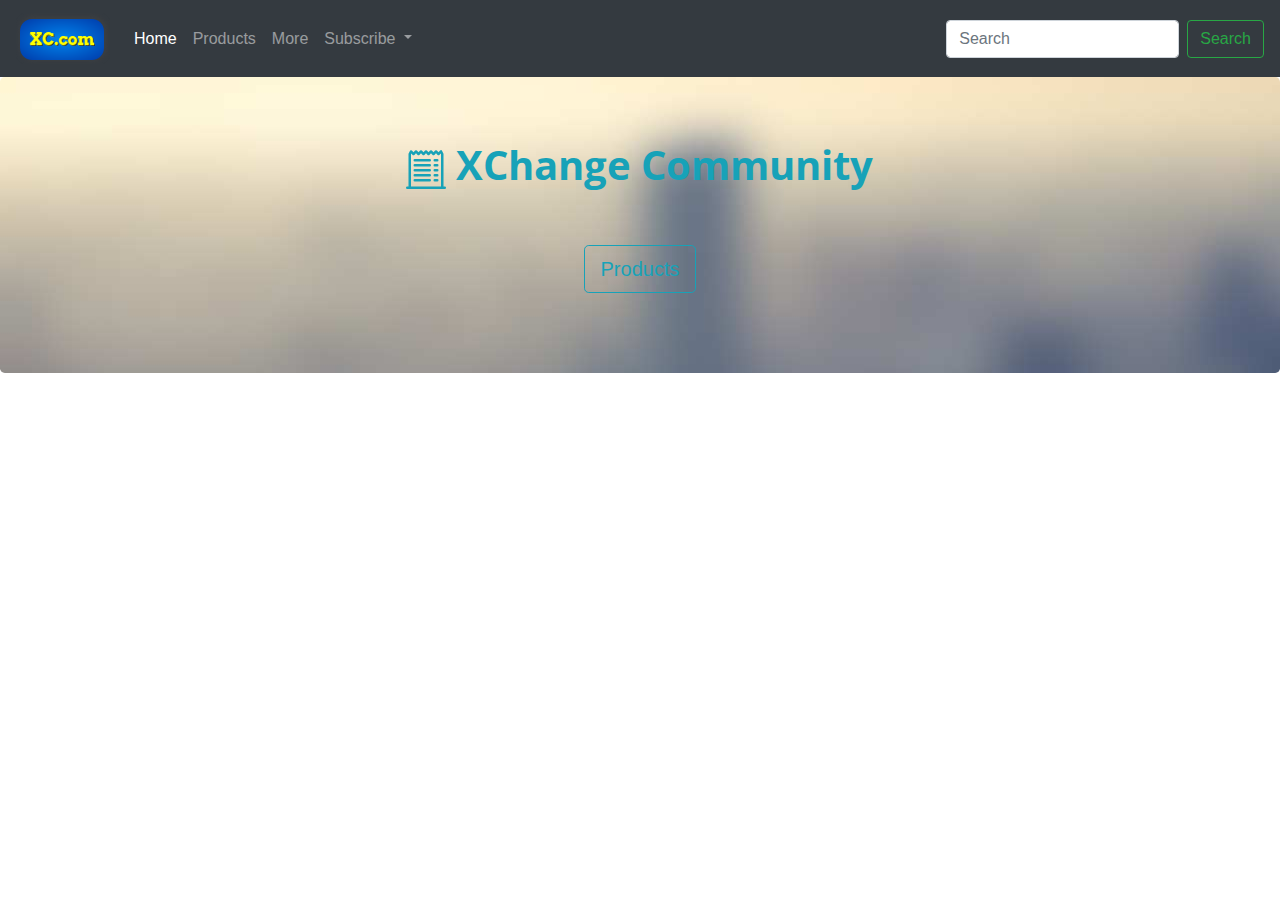
==== index.html @ de7c1827 "deleted some css" ====
<!doctype html>
<html lang="en">
  <head>

    <meta charset="utf-8">
    <meta name="viewport" content="width=device-width, initial-scale=1, shrink-to-fit=no">
   

    <link rel="stylesheet" href="script/bootstrap.min.css">
    <link href="https://fonts.googleapis.com/css2?family=Open+Sans&display=swap" rel="stylesheet">
    <link rel="stylesheet" href="color.css">
    <title>XC.com</title>


  </head>

  <body >

  <nav class="navbar navbar-expand-lg navbar-dark bg-dark">
         <a class="navbar-brand" href="#"> <img src="XC.png" alt="XC.com"></a>
         <button class="navbar-toggler" type="button" data-toggle="collapse" data-target="#navbarSupportedContent" aria-controls="navbarSupportedContent" aria-expanded="false" aria-label="Toggle navigation">
           <span class="navbar-toggler-icon"></span>
         </button>

         <div class="collapse navbar-collapse" id="navbarSupportedContent">
           <ul class="navbar-nav mr-auto">
             <li class="nav-item active">
               <a class="nav-link" href="#">Home <span class="sr-only">(current)</span></a>
             </li>
             <li class="nav-item">
               <a class="nav-link" href="#">Products</a>
             </li>
             <li class="nav-item">
               <a class="nav-link" href="#">More</a>
             </li>
             <li class="nav-item dropdown">
               <a class="nav-link dropdown-toggle" href="#" id="navbarDropdown" role="button" data-toggle="dropdown" aria-haspopup="true" aria-expanded="false">
                 Subscribe
               </a>
               <div class="dropdown-menu" aria-labelledby="navbarDropdown">
                 <a class="dropdown-item"  href="LoginPage.html">Sign in</a>
                 <a class="dropdown-item"  href="CreateAccount.html">Sign up</a>
               </div>
             </li>
           </ul>

           <form class="form-inline my-2 my-lg-0">
             <input class="form-control mr-sm-2" type="search" placeholder="Search" aria-label="Search">
             <button class="btn btn-outline-success my-2 my-sm-0" type="submit">Search</button>
           </form>
         </div>
  </nav>

    <div class="jumbotron jumbtron-fluid">

      <div class="container  col-12 col-sm-4 col-md-10 ">
                <h1 class="text-center text-info  " style="font-weight:bold; font-family: 'Open Sans', sans-serif; "><svg width="1em" height="1em" viewBox="0 0 16 16" class="bi bi-receipt-cutoff " fill="currentColor" xmlns="http://www.w3.org/2000/svg">
            <path fill-rule="evenodd" d="M1.92.506a.5.5 0 0 1 .434.14L3 1.293l.646-.647a.5.5 0 0 1 .708 0L5 1.293l.646-.647a.5.5 0 0 1 .708 0L7 1.293l.646-.647a.5.5 0 0 1 .708 0L9 1.293l.646-.647a.5.5 0 0 1 .708 0l.646.647.646-.647a.5.5 0 0 1 .708 0l.646.647.646-.647a.5.5 0 0 1 .801.13l.5 1A.5.5 0 0 1 15 2v13h-1V2.118l-.137-.274-.51.51a.5.5 0 0 1-.707 0L12 1.707l-.646.647a.5.5 0 0 1-.708 0L10 1.707l-.646.647a.5.5 0 0 1-.708 0L8 1.707l-.646.647a.5.5 0 0 1-.708 0L6 1.707l-.646.647a.5.5 0 0 1-.708 0L4 1.707l-.646.647a.5.5 0 0 1-.708 0l-.509-.51L2 2.118V15H1V2a.5.5 0 0 1 .053-.224l.5-1a.5.5 0 0 1 .367-.27zM0 15.5a.5.5 0 0 1 .5-.5h15a.5.5 0 0 1 0 1H.5a.5.5 0 0 1-.5-.5z"/>
            <path fill-rule="evenodd" d="M3 4.5a.5.5 0 0 1 .5-.5h6a.5.5 0 1 1 0 1h-6a.5.5 0 0 1-.5-.5zm0 2a.5.5 0 0 1 .5-.5h6a.5.5 0 1 1 0 1h-6a.5.5 0 0 1-.5-.5zm0 2a.5.5 0 0 1 .5-.5h6a.5.5 0 1 1 0 1h-6a.5.5 0 0 1-.5-.5zm0 2a.5.5 0 0 1 .5-.5h6a.5.5 0 0 1 0 1h-6a.5.5 0 0 1-.5-.5zm0 2a.5.5 0 0 1 .5-.5h6a.5.5 0 0 1 0 1h-6a.5.5 0 0 1-.5-.5zm8-8a.5.5 0 0 1 .5-.5h1a.5.5 0 0 1 0 1h-1a.5.5 0 0 1-.5-.5zm0 2a.5.5 0 0 1 .5-.5h1a.5.5 0 0 1 0 1h-1a.5.5 0 0 1-.5-.5zm0 2a.5.5 0 0 1 .5-.5h1a.5.5 0 0 1 0 1h-1a.5.5 0 0 1-.5-.5zm0 2a.5.5 0 0 1 .5-.5h1a.5.5 0 0 1 0 1h-1a.5.5 0 0 1-.5-.5zm0 2a.5.5 0 0 1 .5-.5h1a.5.5 0 0 1 0 1h-1a.5.5 0 0 1-.5-.5z"/>
          </svg> XChange Community</h1>
      </div>
      <div class="form-group text-center pt-5 col-12 col-lg-12">
        <button type="button" class="btn btn-outline-info btn-lg" >Products </button>

      </div>

    </div>









    <script src="script/jquery-3.5.1.min.js"></script>
    <script src="script/bootstrap.min.js"></script>
  </body>
</html>
---- color.css ----
.jumbotron{background-image: url(pics/5.jpg);}
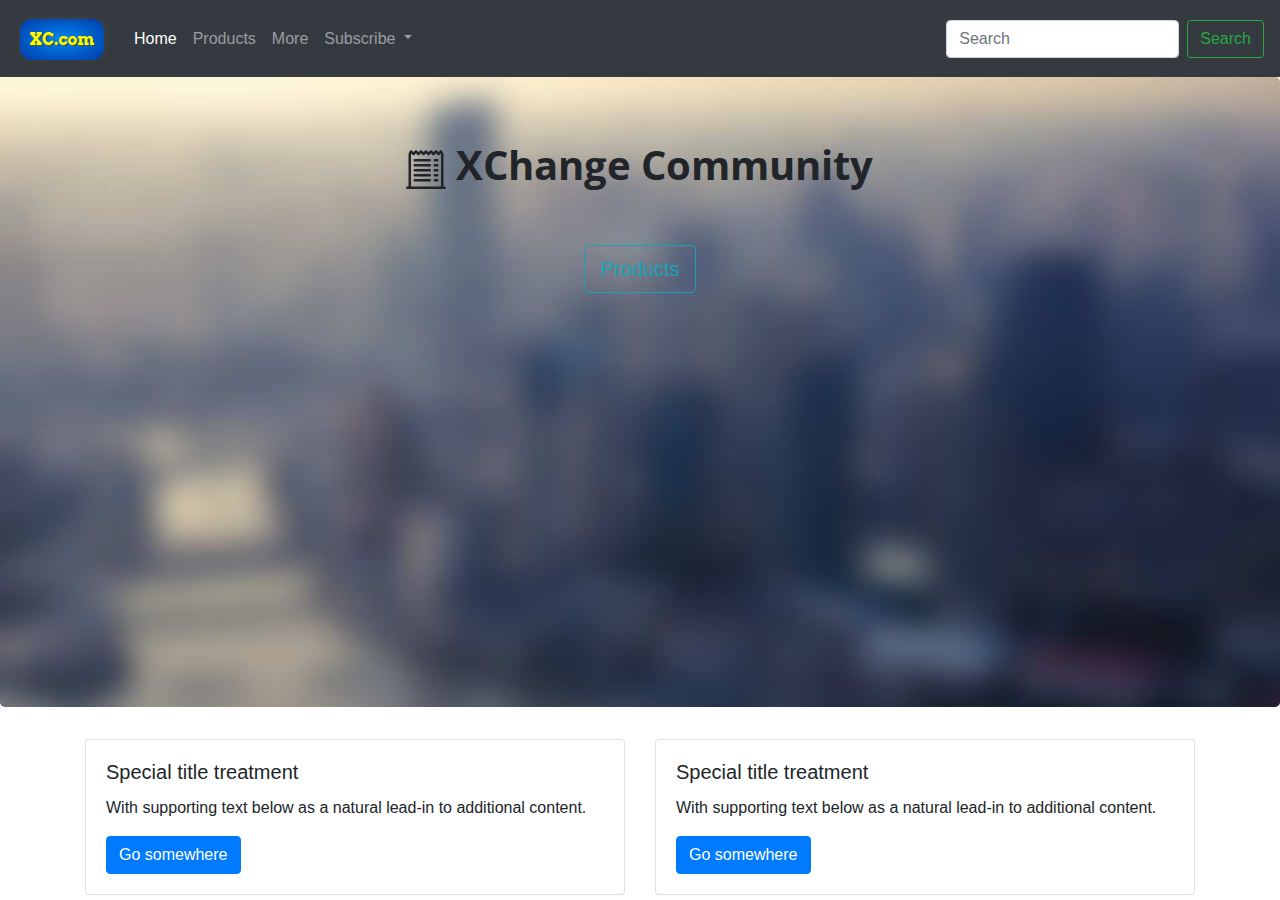
==== commit c3c92019: "card added" ====
--- a/index.html
+++ b/index.html
@@ -4,7 +4,7 @@
 
     <meta charset="utf-8">
     <meta name="viewport" content="width=device-width, initial-scale=1, shrink-to-fit=no">
-   
+
 
     <link rel="stylesheet" href="script/bootstrap.min.css">
     <link href="https://fonts.googleapis.com/css2?family=Open+Sans&display=swap" rel="stylesheet">
@@ -53,8 +53,8 @@
 
     <div class="jumbotron jumbtron-fluid">
 
-      <div class="container  col-12 col-sm-4 col-md-10 ">
-                <h1 class="text-center text-info  " style="font-weight:bold; font-family: 'Open Sans', sans-serif; "><svg width="1em" height="1em" viewBox="0 0 16 16" class="bi bi-receipt-cutoff " fill="currentColor" xmlns="http://www.w3.org/2000/svg">
+      <div class="container  col-12  col-md-10 ">
+                <h1 class="text-center   " style="font-weight:bolder; font-family: 'Open Sans', sans-serif; "><svg width="1em" height="1em" viewBox="0 0 16 16" class="bi bi-receipt-cutoff " fill="currentColor" xmlns="http://www.w3.org/2000/svg">
             <path fill-rule="evenodd" d="M1.92.506a.5.5 0 0 1 .434.14L3 1.293l.646-.647a.5.5 0 0 1 .708 0L5 1.293l.646-.647a.5.5 0 0 1 .708 0L7 1.293l.646-.647a.5.5 0 0 1 .708 0L9 1.293l.646-.647a.5.5 0 0 1 .708 0l.646.647.646-.647a.5.5 0 0 1 .708 0l.646.647.646-.647a.5.5 0 0 1 .801.13l.5 1A.5.5 0 0 1 15 2v13h-1V2.118l-.137-.274-.51.51a.5.5 0 0 1-.707 0L12 1.707l-.646.647a.5.5 0 0 1-.708 0L10 1.707l-.646.647a.5.5 0 0 1-.708 0L8 1.707l-.646.647a.5.5 0 0 1-.708 0L6 1.707l-.646.647a.5.5 0 0 1-.708 0L4 1.707l-.646.647a.5.5 0 0 1-.708 0l-.509-.51L2 2.118V15H1V2a.5.5 0 0 1 .053-.224l.5-1a.5.5 0 0 1 .367-.27zM0 15.5a.5.5 0 0 1 .5-.5h15a.5.5 0 0 1 0 1H.5a.5.5 0 0 1-.5-.5z"/>
             <path fill-rule="evenodd" d="M3 4.5a.5.5 0 0 1 .5-.5h6a.5.5 0 1 1 0 1h-6a.5.5 0 0 1-.5-.5zm0 2a.5.5 0 0 1 .5-.5h6a.5.5 0 1 1 0 1h-6a.5.5 0 0 1-.5-.5zm0 2a.5.5 0 0 1 .5-.5h6a.5.5 0 1 1 0 1h-6a.5.5 0 0 1-.5-.5zm0 2a.5.5 0 0 1 .5-.5h6a.5.5 0 0 1 0 1h-6a.5.5 0 0 1-.5-.5zm0 2a.5.5 0 0 1 .5-.5h6a.5.5 0 0 1 0 1h-6a.5.5 0 0 1-.5-.5zm8-8a.5.5 0 0 1 .5-.5h1a.5.5 0 0 1 0 1h-1a.5.5 0 0 1-.5-.5zm0 2a.5.5 0 0 1 .5-.5h1a.5.5 0 0 1 0 1h-1a.5.5 0 0 1-.5-.5zm0 2a.5.5 0 0 1 .5-.5h1a.5.5 0 0 1 0 1h-1a.5.5 0 0 1-.5-.5zm0 2a.5.5 0 0 1 .5-.5h1a.5.5 0 0 1 0 1h-1a.5.5 0 0 1-.5-.5zm0 2a.5.5 0 0 1 .5-.5h1a.5.5 0 0 1 0 1h-1a.5.5 0 0 1-.5-.5z"/>
           </svg> XChange Community</h1>
@@ -63,8 +63,32 @@
         <button type="button" class="btn btn-outline-info btn-lg" >Products </button>
 
       </div>
+    </div>
 
+    <section>
+      <div class="container">
+        <div class="row">
+  <div class="col-sm-6">
+    <div class="card">
+      <div class="card-body">
+        <h5 class="card-title">Special title treatment</h5>
+        <p class="card-text">With supporting text below as a natural lead-in to additional content.</p>
+        <a href="#" class="btn btn-primary">Go somewhere</a>
+      </div>
     </div>
+  </div>
+  <div class="col-sm-6">
+    <div class="card">
+      <div class="card-body">
+        <h5 class="card-title">Special title treatment</h5>
+        <p class="card-text">With supporting text below as a natural lead-in to additional content.</p>
+        <a href="#" class="btn btn-primary">Go somewhere</a>
+      </div>
+    </div>
+  </div>
+</div>
+      </div>
+    </section>
 
 
 
--- a/color.css
+++ b/color.css
@@ -1 +1,5 @@
-.jumbotron{background-image: url(pics/5.jpg);}
+.jumbotron{background-image: url(pics/5.jpg);
+        background-size: cover;
+        background-position: center;
+        background-attachment: scroll;
+        min-height: 70vh;}
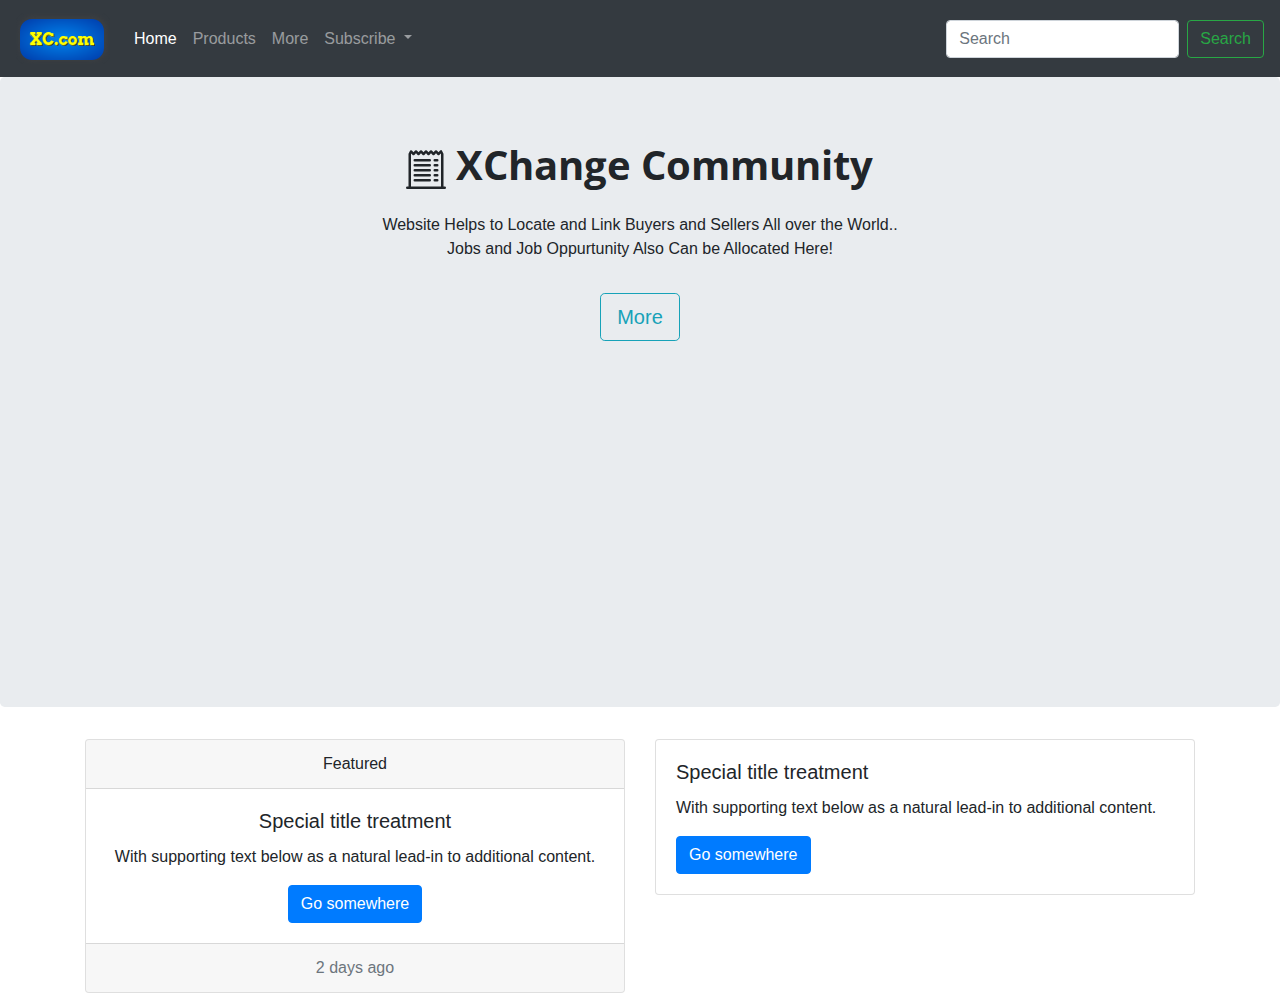
==== commit 666ed402: "footer added" ====
--- a/index.html
+++ b/index.html
@@ -59,8 +59,14 @@
             <path fill-rule="evenodd" d="M3 4.5a.5.5 0 0 1 .5-.5h6a.5.5 0 1 1 0 1h-6a.5.5 0 0 1-.5-.5zm0 2a.5.5 0 0 1 .5-.5h6a.5.5 0 1 1 0 1h-6a.5.5 0 0 1-.5-.5zm0 2a.5.5 0 0 1 .5-.5h6a.5.5 0 1 1 0 1h-6a.5.5 0 0 1-.5-.5zm0 2a.5.5 0 0 1 .5-.5h6a.5.5 0 0 1 0 1h-6a.5.5 0 0 1-.5-.5zm0 2a.5.5 0 0 1 .5-.5h6a.5.5 0 0 1 0 1h-6a.5.5 0 0 1-.5-.5zm8-8a.5.5 0 0 1 .5-.5h1a.5.5 0 0 1 0 1h-1a.5.5 0 0 1-.5-.5zm0 2a.5.5 0 0 1 .5-.5h1a.5.5 0 0 1 0 1h-1a.5.5 0 0 1-.5-.5zm0 2a.5.5 0 0 1 .5-.5h1a.5.5 0 0 1 0 1h-1a.5.5 0 0 1-.5-.5zm0 2a.5.5 0 0 1 .5-.5h1a.5.5 0 0 1 0 1h-1a.5.5 0 0 1-.5-.5zm0 2a.5.5 0 0 1 .5-.5h1a.5.5 0 0 1 0 1h-1a.5.5 0 0 1-.5-.5z"/>
           </svg> XChange Community</h1>
       </div>
-      <div class="form-group text-center pt-5 col-12 col-lg-12">
-        <button type="button" class="btn btn-outline-info btn-lg" >Products </button>
+      <div class="container text-center pt-3 text-small">
+        Website Helps to Locate and Link Buyers and Sellers All over the World..
+        <p>Jobs and Job Oppurtunity Also Can be Allocated Here!</p>
+
+
+      </div>
+      <div class="form-group text-center pt-3 col-12 col-lg-12">
+        <button type="button" class="btn btn-outline-info btn-lg" > More</button>
 
       </div>
     </div>
@@ -68,25 +74,33 @@
     <section>
       <div class="container">
         <div class="row">
-  <div class="col-sm-6">
-    <div class="card">
-      <div class="card-body">
-        <h5 class="card-title">Special title treatment</h5>
-        <p class="card-text">With supporting text below as a natural lead-in to additional content.</p>
-        <a href="#" class="btn btn-primary">Go somewhere</a>
-      </div>
-    </div>
-  </div>
-  <div class="col-sm-6">
-    <div class="card">
-      <div class="card-body">
-        <h5 class="card-title">Special title treatment</h5>
-        <p class="card-text">With supporting text below as a natural lead-in to additional content.</p>
-        <a href="#" class="btn btn-primary">Go somewhere</a>
-      </div>
-    </div>
-  </div>
-</div>
+          <div class="col-sm-6">
+            <div class="card text-center">
+                  <div class="card-header">
+                    Featured
+                  </div>
+                  <div class="card-body">
+                    <h5 class="card-title">Special title treatment</h5>
+                    <p class="card-text">With supporting text below as a natural lead-in to additional content.</p>
+                    <a href="#" class="btn btn-primary">Go somewhere</a>
+                  </div>
+                  <div class="card-footer text-muted">
+                    2 days ago
+                  </div>
+                </div>
+         </div>
+              <div class="col-sm-6">
+                <div class="card">
+                  <div class="card-body">
+                    <h5 class="card-title">Special title treatment</h5>
+                    <p class="card-text">With supporting text below as a natural lead-in to additional content.</p>
+                    <a href="#" class="btn btn-primary">Go somewhere</a>
+                  </div>
+                </div>
+              </div>
+            </div>
+
+
       </div>
     </section>
 
--- a/color.css
+++ b/color.css
@@ -1,4 +1,4 @@
-.jumbotron{background-image: url(pics/5.jpg);
+.jumbotron{background-image:#2b2d34 url(pics/5.jpg);
         background-size: cover;
         background-position: center;
         background-attachment: scroll;
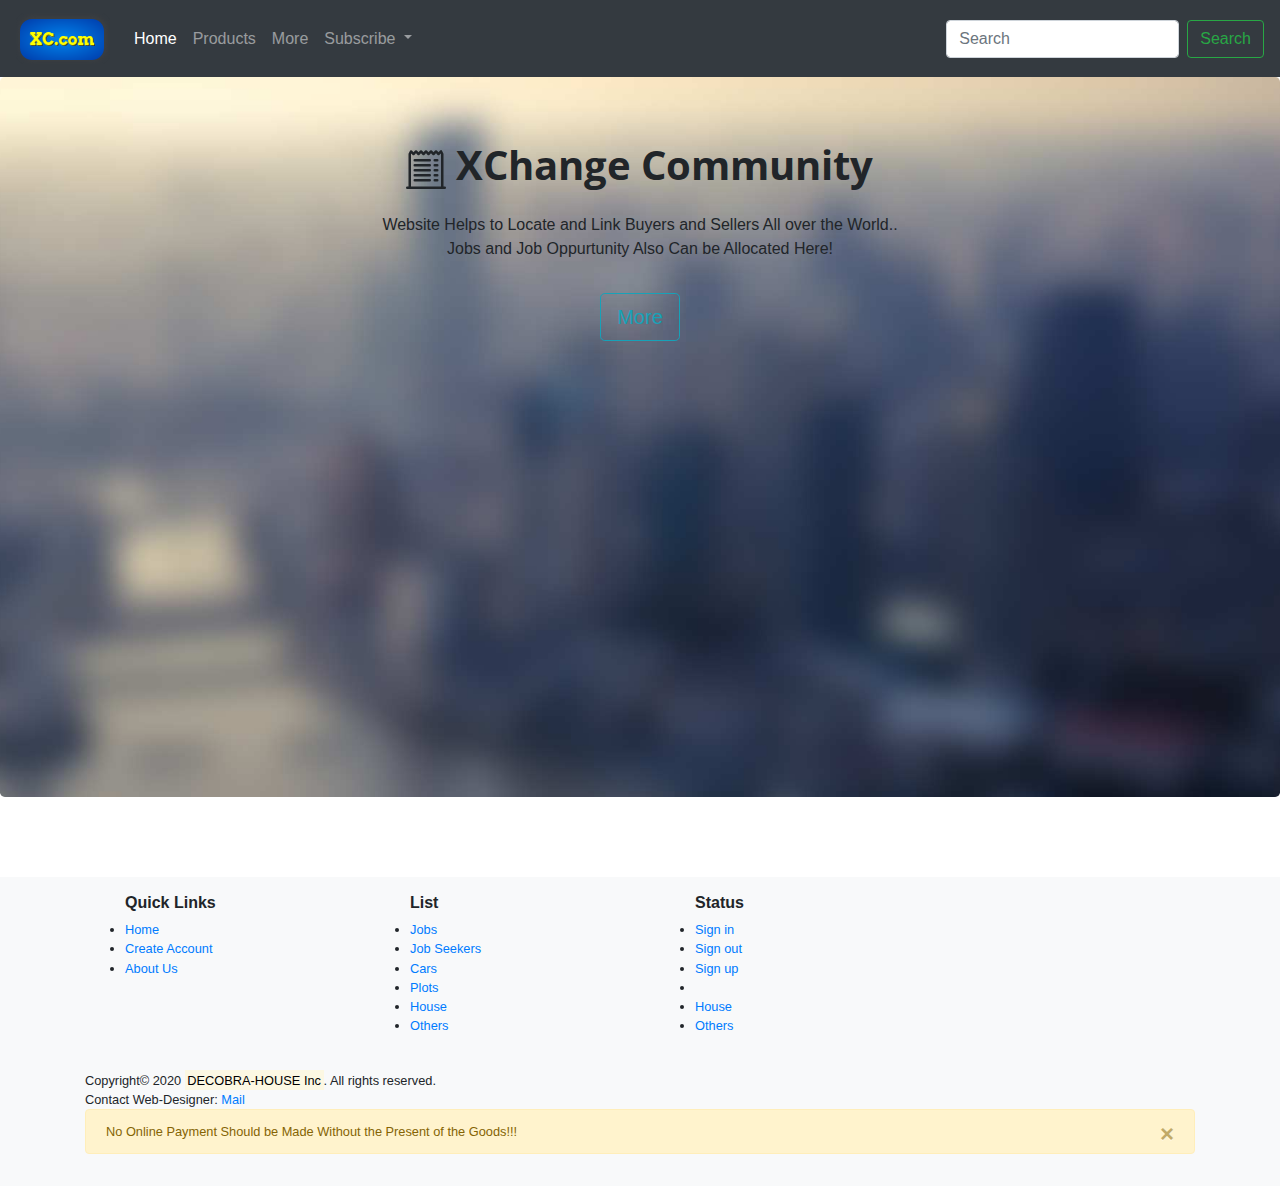
==== commit d44fbdca: "card removed. footer updated" ====
--- a/index.html
+++ b/index.html
@@ -71,41 +71,70 @@
       </div>
     </div>
 
-    <section>
-      <div class="container">
-        <div class="row">
-          <div class="col-sm-6">
-            <div class="card text-center">
-                  <div class="card-header">
-                    Featured
-                  </div>
-                  <div class="card-body">
-                    <h5 class="card-title">Special title treatment</h5>
-                    <p class="card-text">With supporting text below as a natural lead-in to additional content.</p>
-                    <a href="#" class="btn btn-primary">Go somewhere</a>
-                  </div>
-                  <div class="card-footer text-muted">
-                    2 days ago
-                  </div>
-                </div>
-         </div>
-              <div class="col-sm-6">
-                <div class="card">
-                  <div class="card-body">
-                    <h5 class="card-title">Special title treatment</h5>
-                    <p class="card-text">With supporting text below as a natural lead-in to additional content.</p>
-                    <a href="#" class="btn btn-primary">Go somewhere</a>
-                  </div>
-                </div>
-              </div>
-            </div>
-
-
-      </div>
-    </section>
 
 
 
+
+ <section id="footer" class="pt-5">
+            <footer class="small bg-light " >
+              <div class="container py-5 py-sm-3">
+                <div class="row">
+                  <div class="col-12 col-sm-6 col-md-3">
+                    <ul class="unodered-list">
+                      <h6 style="font-weight:bold">Quick Links</h6>
+                      <li><a href="#">Home</a> </li>
+                      <li><a href="#">Create Account</a> </li>
+                      <li><a href="#">About Us</a> </li>
+                    </ul>
+                    </div>
+                    <div class="col-12 col-sm-6 col-md-3">
+                      <ul class="unodered-list">
+                        <h6 style="font-weight:bold">List</h6>
+                        <li><a href="#">Jobs</a> </li>
+                        <li><a href="#">Job Seekers</a> </li>
+                        <li><a href="#">Cars</a> </li>
+                        <li><a href="#">Plots</a> </li>
+                        <li><a href="#">House</a> </li>
+                        <li><a href="#">Others</a> </li>
+                      </ul>
+                    </div>
+                    <div class="col-12 col-sm-6 col-md-3">
+                      <ul class="unstyled-list">
+                        <h6 style="font-weight:bold">Status</h6>
+                        <li><a href="#">Sign in</a> </li>
+                        <li><a href="#">Sign out</a> </li>
+                        <li><a href="#">Sign up</a> </li>
+                        <li> <div class="seperator"></div> </li>
+                        <li><a href="#">House</a> </li>
+                        <li><a href="#">Others</a> </li>
+                      </ul>
+                    </div>
+
+
+
+
+                </div>
+
+               <div class="row">
+                 <div class="col-12 col-sm-8 col-md-12">
+                   <br>Copyright&copy; 2020 <mark>DECOBRA-HOUSE Inc</mark>. All rights reserved.<br/>
+                   Contact Web-Designer:<a href="mailto:jmadiyombam@gmail.com?subject=Designer"> Mail</a>
+                 </div>
+
+               </div>
+               <div class="alert alert-warning alert-dismissible fade show" role="alert">
+                 No Online Payment Should be Made Without the Present of the Goods!!!
+                 <button type="button" class="close" data-dismiss="alert" aria-label="Close">
+                   <span aria-hidden="true">&times;</span>
+                 </button>
+               </div>
+
+              </div>
+
+            </footer>
+
+
+          </section>
 
 
 
--- a/color.css
+++ b/color.css
@@ -1,5 +1,6 @@
-.jumbotron{background-image:#2b2d34 url(pics/5.jpg);
+.jumbotron{background-image: url(pics/5.jpg);
         background-size: cover;
         background-position: center;
         background-attachment: scroll;
-        min-height: 70vh;}
+        min-height: 80vh;}
+#footer{height: 30vh}
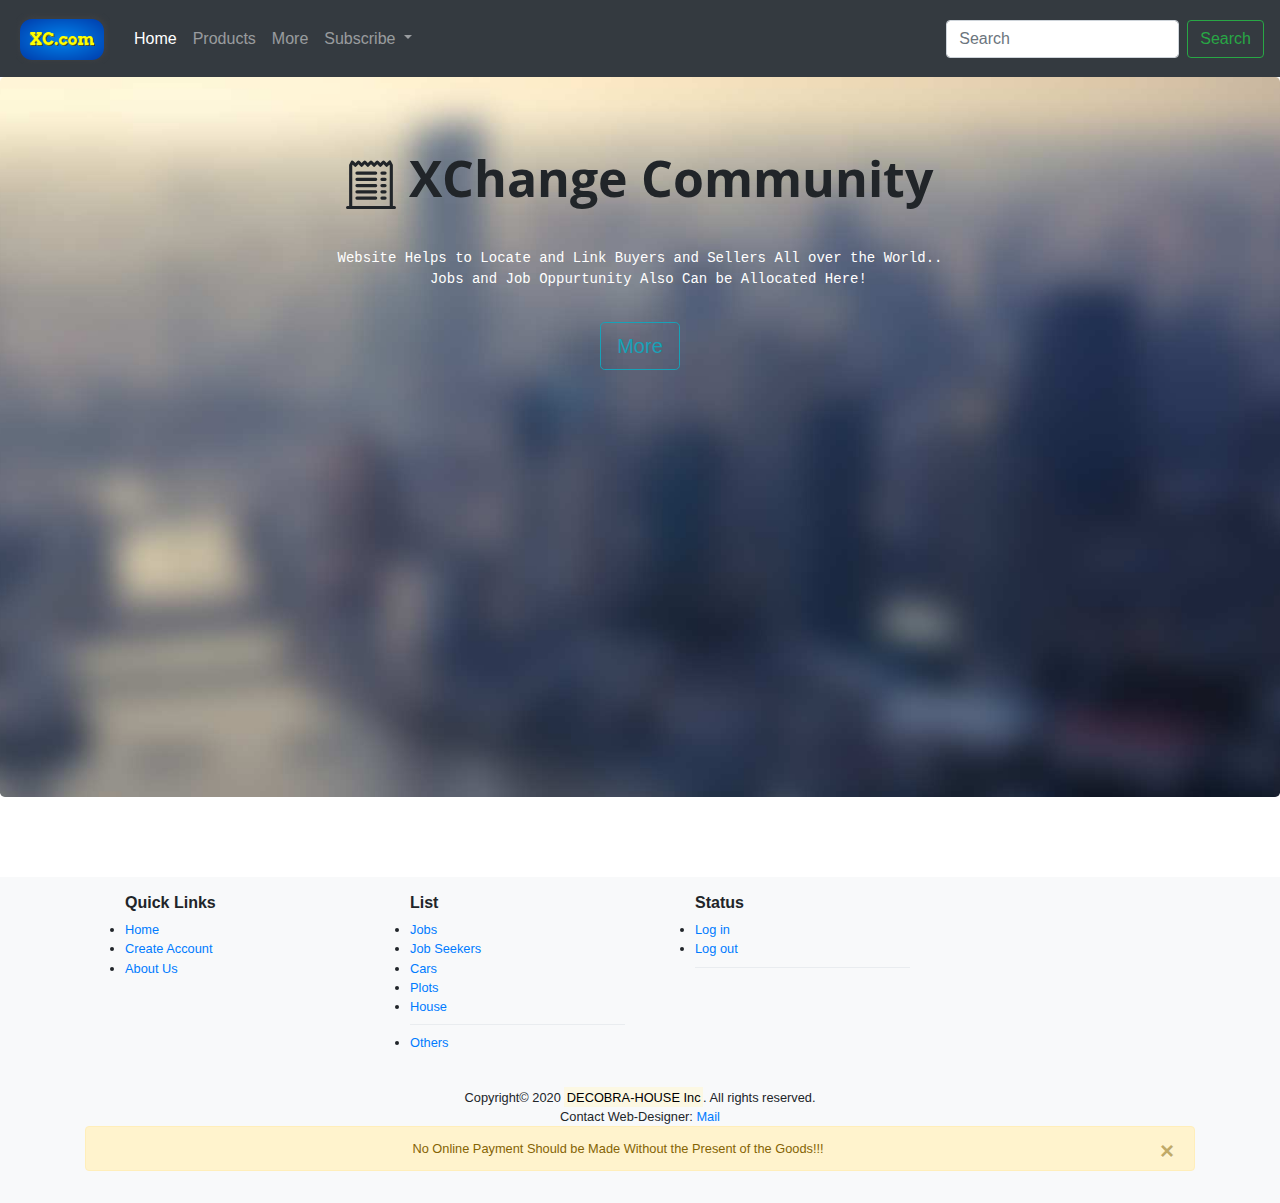
==== commit 7763e0b5: "little changes" ====
--- a/index.html
+++ b/index.html
@@ -51,17 +51,17 @@
          </div>
   </nav>
 
-    <div class="jumbotron jumbtron-fluid">
+  <div class="jumbotron jumbtron-fluid">
 
-      <div class="container  col-12  col-md-10 ">
-                <h1 class="text-center   " style="font-weight:bolder; font-family: 'Open Sans', sans-serif; "><svg width="1em" height="1em" viewBox="0 0 16 16" class="bi bi-receipt-cutoff " fill="currentColor" xmlns="http://www.w3.org/2000/svg">
+      <div class="container  col-12 col-sm-12  col-md-10 ">
+                <p id="topic" class="text-center  " style="font-weight:bolder; font-family: 'Open Sans', sans-serif; "><svg width="1em" height="1em" viewBox="0 0 16 16" class="bi bi-receipt-cutoff " fill="currentColor" xmlns="http://www.w3.org/2000/svg">
             <path fill-rule="evenodd" d="M1.92.506a.5.5 0 0 1 .434.14L3 1.293l.646-.647a.5.5 0 0 1 .708 0L5 1.293l.646-.647a.5.5 0 0 1 .708 0L7 1.293l.646-.647a.5.5 0 0 1 .708 0L9 1.293l.646-.647a.5.5 0 0 1 .708 0l.646.647.646-.647a.5.5 0 0 1 .708 0l.646.647.646-.647a.5.5 0 0 1 .801.13l.5 1A.5.5 0 0 1 15 2v13h-1V2.118l-.137-.274-.51.51a.5.5 0 0 1-.707 0L12 1.707l-.646.647a.5.5 0 0 1-.708 0L10 1.707l-.646.647a.5.5 0 0 1-.708 0L8 1.707l-.646.647a.5.5 0 0 1-.708 0L6 1.707l-.646.647a.5.5 0 0 1-.708 0L4 1.707l-.646.647a.5.5 0 0 1-.708 0l-.509-.51L2 2.118V15H1V2a.5.5 0 0 1 .053-.224l.5-1a.5.5 0 0 1 .367-.27zM0 15.5a.5.5 0 0 1 .5-.5h15a.5.5 0 0 1 0 1H.5a.5.5 0 0 1-.5-.5z"/>
             <path fill-rule="evenodd" d="M3 4.5a.5.5 0 0 1 .5-.5h6a.5.5 0 1 1 0 1h-6a.5.5 0 0 1-.5-.5zm0 2a.5.5 0 0 1 .5-.5h6a.5.5 0 1 1 0 1h-6a.5.5 0 0 1-.5-.5zm0 2a.5.5 0 0 1 .5-.5h6a.5.5 0 1 1 0 1h-6a.5.5 0 0 1-.5-.5zm0 2a.5.5 0 0 1 .5-.5h6a.5.5 0 0 1 0 1h-6a.5.5 0 0 1-.5-.5zm0 2a.5.5 0 0 1 .5-.5h6a.5.5 0 0 1 0 1h-6a.5.5 0 0 1-.5-.5zm8-8a.5.5 0 0 1 .5-.5h1a.5.5 0 0 1 0 1h-1a.5.5 0 0 1-.5-.5zm0 2a.5.5 0 0 1 .5-.5h1a.5.5 0 0 1 0 1h-1a.5.5 0 0 1-.5-.5zm0 2a.5.5 0 0 1 .5-.5h1a.5.5 0 0 1 0 1h-1a.5.5 0 0 1-.5-.5zm0 2a.5.5 0 0 1 .5-.5h1a.5.5 0 0 1 0 1h-1a.5.5 0 0 1-.5-.5zm0 2a.5.5 0 0 1 .5-.5h1a.5.5 0 0 1 0 1h-1a.5.5 0 0 1-.5-.5z"/>
-          </svg> XChange Community</h1>
+          </svg> XChange Community</p>
       </div>
       <div class="container text-center pt-3 text-small">
-        Website Helps to Locate and Link Buyers and Sellers All over the World..
-        <p>Jobs and Job Oppurtunity Also Can be Allocated Here!</p>
+        <pre id="buy">Website Helps to Locate and Link Buyers and Sellers All over the World..
+  Jobs and Job Oppurtunity Also Can be Allocated Here!</pre>
 
 
       </div>
@@ -70,6 +70,7 @@
 
       </div>
     </div>
+
 
 
 
@@ -95,18 +96,18 @@
                         <li><a href="#">Cars</a> </li>
                         <li><a href="#">Plots</a> </li>
                         <li><a href="#">House</a> </li>
+                        <div class="dropdown-divider"></div>
                         <li><a href="#">Others</a> </li>
                       </ul>
                     </div>
                     <div class="col-12 col-sm-6 col-md-3">
                       <ul class="unstyled-list">
                         <h6 style="font-weight:bold">Status</h6>
-                        <li><a href="#">Sign in</a> </li>
-                        <li><a href="#">Sign out</a> </li>
-                        <li><a href="#">Sign up</a> </li>
-                        <li> <div class="seperator"></div> </li>
-                        <li><a href="#">House</a> </li>
-                        <li><a href="#">Others</a> </li>
+                        <li><a href="#">Log in</a> </li>
+                        <li><a href="#">Log out</a> </li>
+                        <div class="dropdown-divider"></div>
+
+
                       </ul>
                     </div>
 
@@ -116,13 +117,13 @@
                 </div>
 
                <div class="row">
-                 <div class="col-12 col-sm-8 col-md-12">
+                 <div class="col-12 col-sm-8 col-md-12 text-center">
                    <br>Copyright&copy; 2020 <mark>DECOBRA-HOUSE Inc</mark>. All rights reserved.<br/>
                    Contact Web-Designer:<a href="mailto:jmadiyombam@gmail.com?subject=Designer"> Mail</a>
                  </div>
 
                </div>
-               <div class="alert alert-warning alert-dismissible fade show" role="alert">
+               <div class="alert alert-warning alert-dismissible fade show text-center" role="alert">
                  No Online Payment Should be Made Without the Present of the Goods!!!
                  <button type="button" class="close" data-dismiss="alert" aria-label="Close">
                    <span aria-hidden="true">&times;</span>
--- a/color.css
+++ b/color.css
@@ -3,4 +3,7 @@
         background-position: center;
         background-attachment: scroll;
         min-height: 80vh;}
-#footer{height: 30vh}
+
+#topic{font-size: 50px}
+
+#buy{color: white}
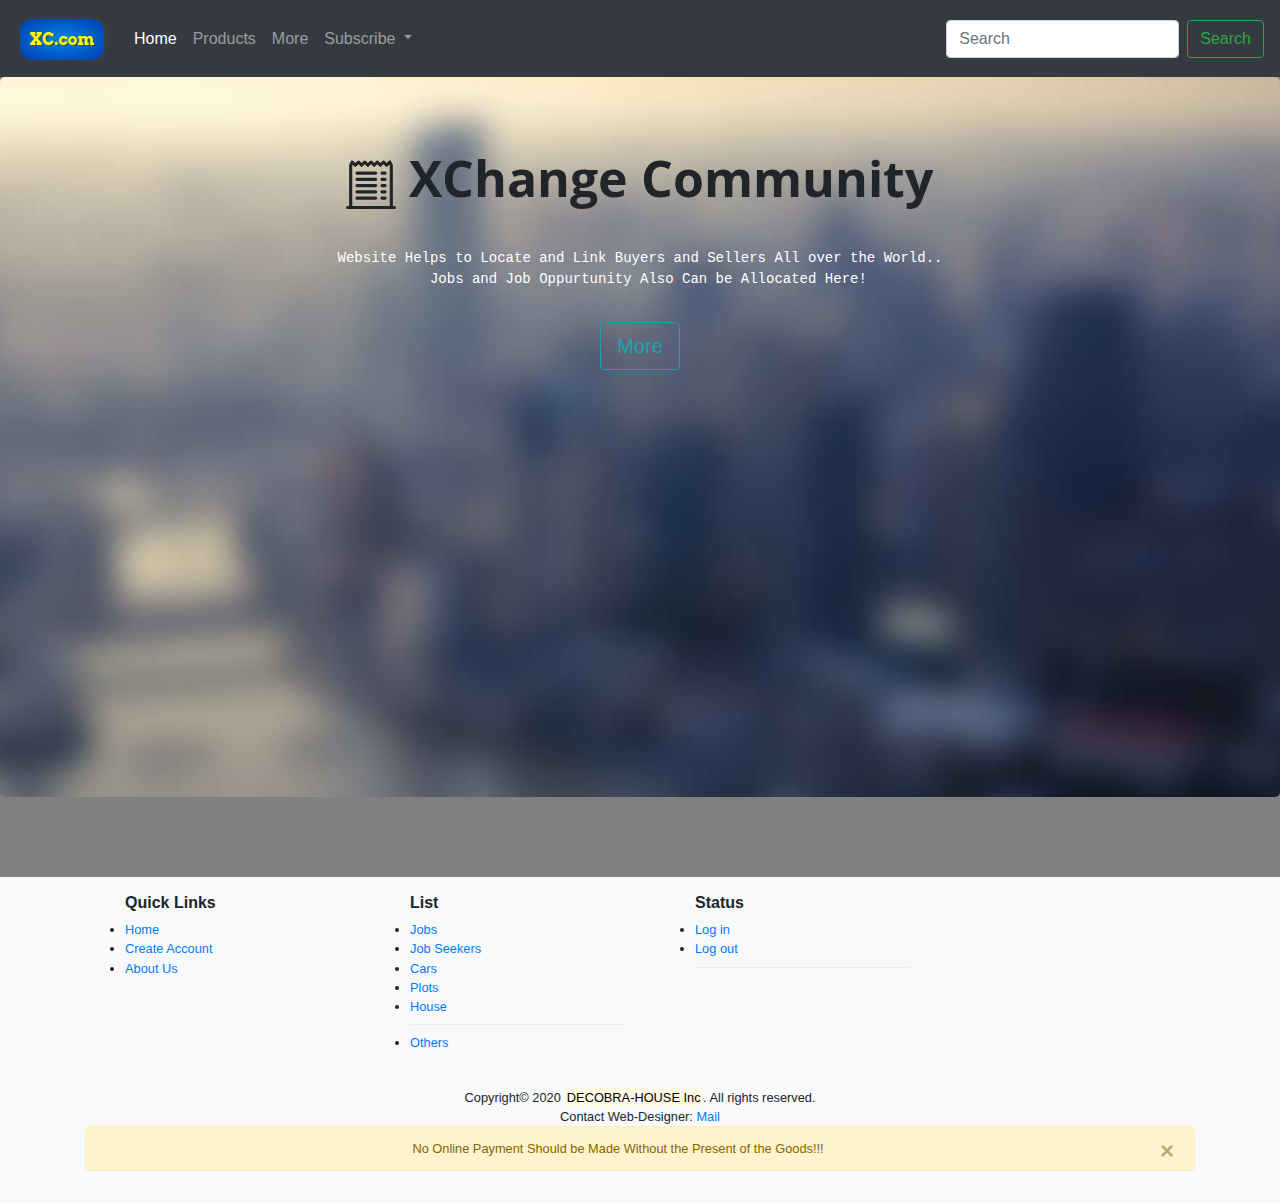
==== commit ef278287: "js query and js removed" ====
--- a/index.html
+++ b/index.html
@@ -8,13 +8,16 @@
 
     <link rel="stylesheet" href="script/bootstrap.min.css">
     <link href="https://fonts.googleapis.com/css2?family=Open+Sans&display=swap" rel="stylesheet">
-    <link rel="stylesheet" href="color.css">
+    <link rel="stylesheet" href="background.css">
     <title>XC.com</title>
+    <style media="screen">
+      body{background-color:grey;}
+    </style>
 
 
   </head>
 
-  <body >
+  <body  >
 
   <nav class="navbar navbar-expand-lg navbar-dark bg-dark">
          <a class="navbar-brand" href="#"> <img src="XC.png" alt="XC.com"></a>
@@ -135,14 +138,9 @@
             </footer>
 
 
-          </section>
+      </section>
 
 
 
-
-
-
-    <script src="script/jquery-3.5.1.min.js"></script>
-    <script src="script/bootstrap.min.js"></script>
   </body>
 </html>
--- a/background.css
+++ b/background.css
@@ -0,0 +1,9 @@
+.jumbotron{background-image: url(pics/5.jpg);
+        background-size: cover;
+        background-position: center;
+        background-attachment: scroll;
+        min-height: 80vh;}
+
+#topic{font-size: 50px}
+
+#buy{color: white}
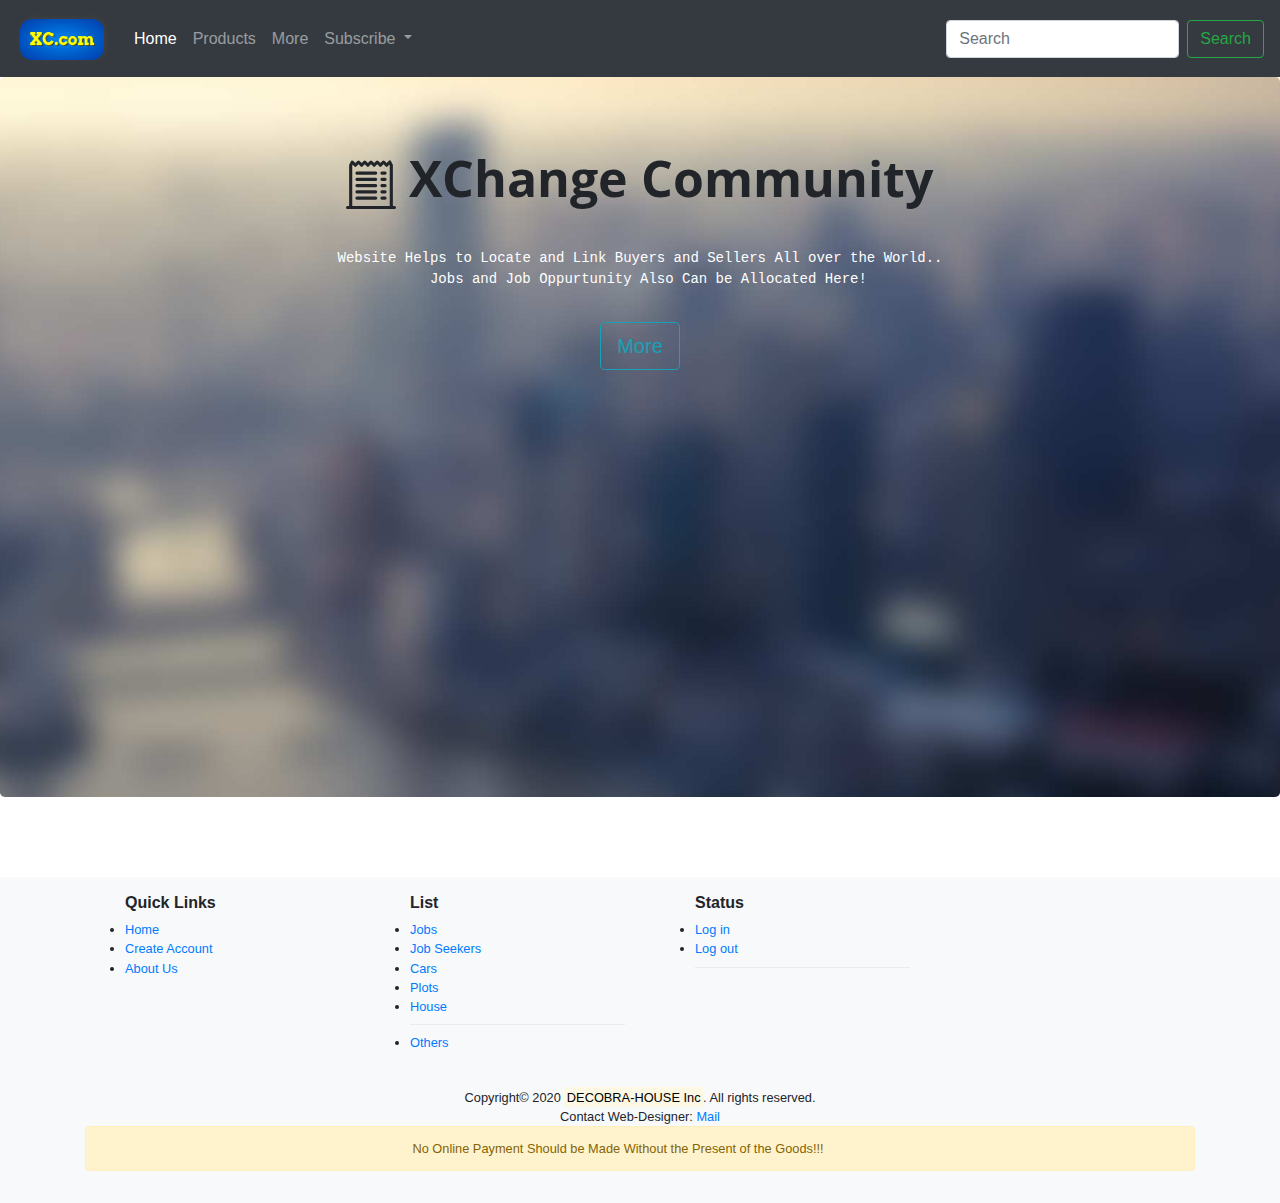
==== commit ecb171dd: "js removed" ====
--- a/index.html
+++ b/index.html
@@ -10,10 +10,6 @@
     <link href="https://fonts.googleapis.com/css2?family=Open+Sans&display=swap" rel="stylesheet">
     <link rel="stylesheet" href="background.css">
     <title>XC.com</title>
-    <style media="screen">
-      body{background-color:grey;}
-    </style>
-
 
   </head>
 
@@ -128,9 +124,7 @@
                </div>
                <div class="alert alert-warning alert-dismissible fade show text-center" role="alert">
                  No Online Payment Should be Made Without the Present of the Goods!!!
-                 <button type="button" class="close" data-dismiss="alert" aria-label="Close">
-                   <span aria-hidden="true">&times;</span>
-                 </button>
+                
                </div>
 
               </div>
